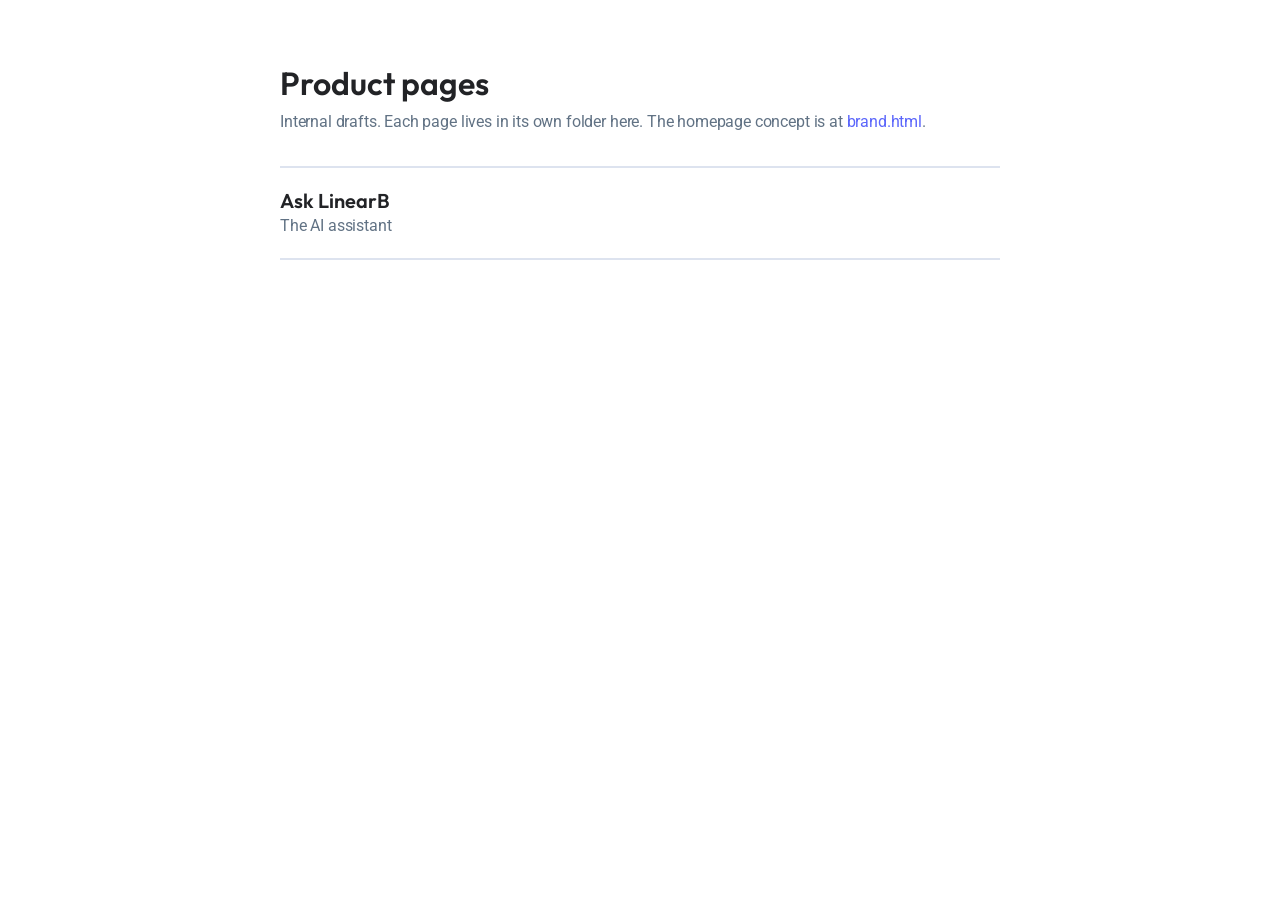
==== products/index.html @ c556dd6c "Product pages move into products/; AI assistant is the first products/index.html lists them. The AI " ====
<!doctype html>
<html lang="en">
<meta charset="utf-8">
<meta name="viewport" content="width=device-width, initial-scale=1">
<meta name="robots" content="noindex, nofollow">
<title>Product pages (internal drafts)</title>
<link rel="preconnect" href="https://fonts.googleapis.com">
<link rel="preconnect" href="https://fonts.gstatic.com" crossorigin>
<link rel="stylesheet" href="https://fonts.googleapis.com/css2?family=Outfit:wght@600&family=Roboto:wght@400;500&display=swap">
<style>
/* Index of the product page concepts. Add a line to the list for each new page folder. */
:root{
  --ground:#ffffff;
  --rule:#dde3ef;   /* Slate 200 */
  --dim:#617284;    /* Slate 500 */
  --ink:#222326;    /* Slate 800 */
  --indigo:#5b66fb; /* Indigo 500 */
  --display:"Outfit","Helvetica Neue",system-ui,sans-serif;
  --sans:"Roboto","Helvetica Neue",system-ui,sans-serif;
}
body{margin:0;background:var(--ground);color:var(--ink);font:400 16px/1.5 var(--sans);letter-spacing:-.01em}
main{max-width:720px;margin:0 auto;padding:64px 16px}
h1{font:600 32px/1.2 var(--display);letter-spacing:0;margin:0 0 8px}
p{color:var(--dim);margin:0 0 32px}
ul{list-style:none;margin:0;padding:0;border-top:2px solid var(--rule)}
li{border-bottom:2px solid var(--rule)}
a{display:block;padding:20px 0;color:inherit;text-decoration:none}
a strong{display:block;font:600 20px/1.3 var(--display);letter-spacing:0}
a span{color:var(--dim)}
a:hover strong,a:focus-visible strong{color:var(--indigo)}
</style>
<main>
  <h1>Product pages</h1>
  <p>Internal drafts. Each page lives in its own folder here. The homepage concept is at <a href="../brand.html" style="display:inline;padding:0;color:var(--indigo)">brand.html</a>.</p>
  <ul>
    <li><a href="ai-assistant/"><strong>Ask LinearB</strong><span>The AI assistant</span></a></li>
  </ul>
</main>
</html>
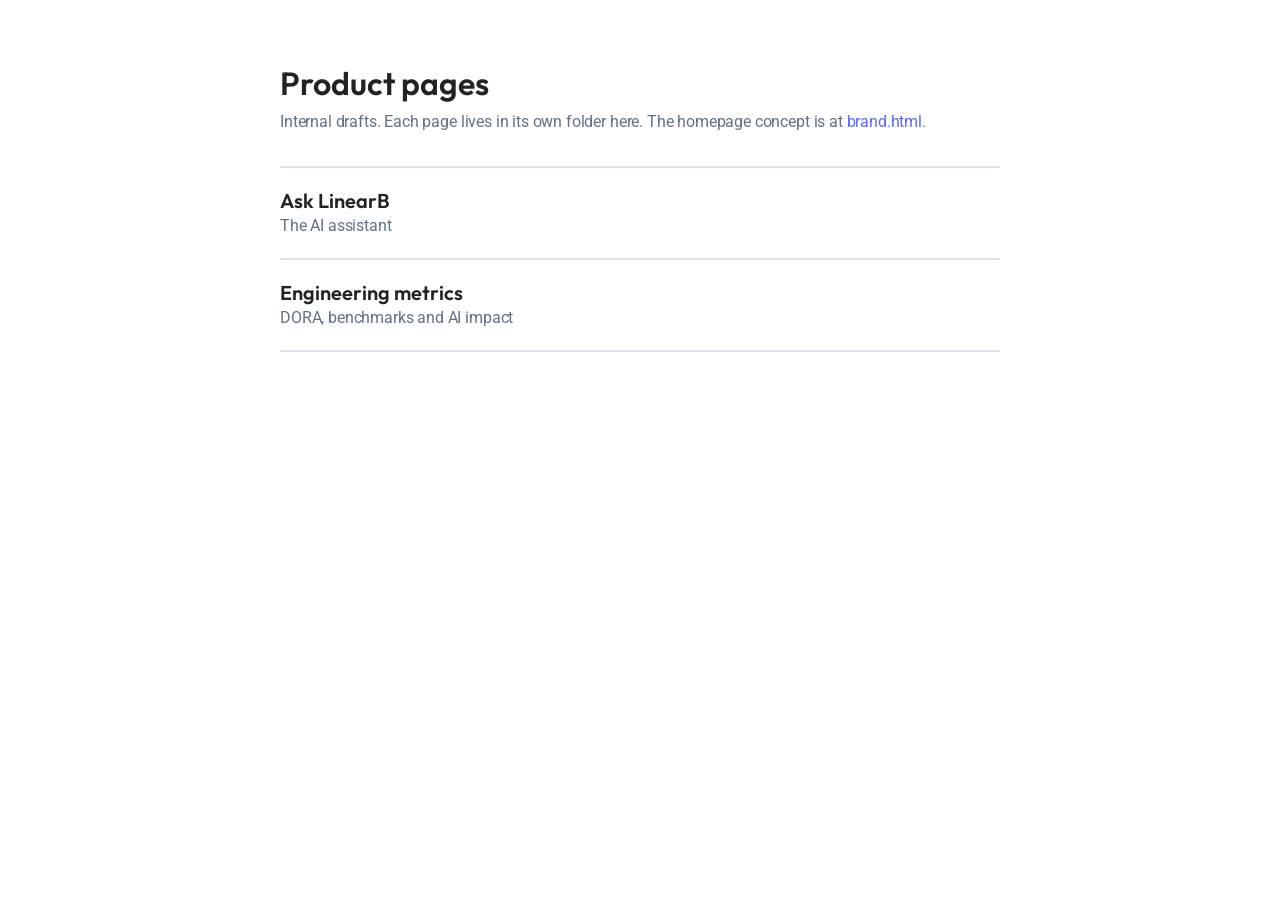
==== commit 6dc1d82b: "Engineering metrics product page, plus handover docs - products/engineering-metrics: the second nav-" ====
--- a/products/index.html
+++ b/products/index.html
@@ -34,6 +34,7 @@
   <p>Internal drafts. Each page lives in its own folder here. The homepage concept is at <a href="../brand.html" style="display:inline;padding:0;color:var(--indigo)">brand.html</a>.</p>
   <ul>
     <li><a href="ai-assistant/"><strong>Ask LinearB</strong><span>The AI assistant</span></a></li>
+    <li><a href="engineering-metrics/"><strong>Engineering metrics</strong><span>DORA, benchmarks and AI impact</span></a></li>
   </ul>
 </main>
 </html>
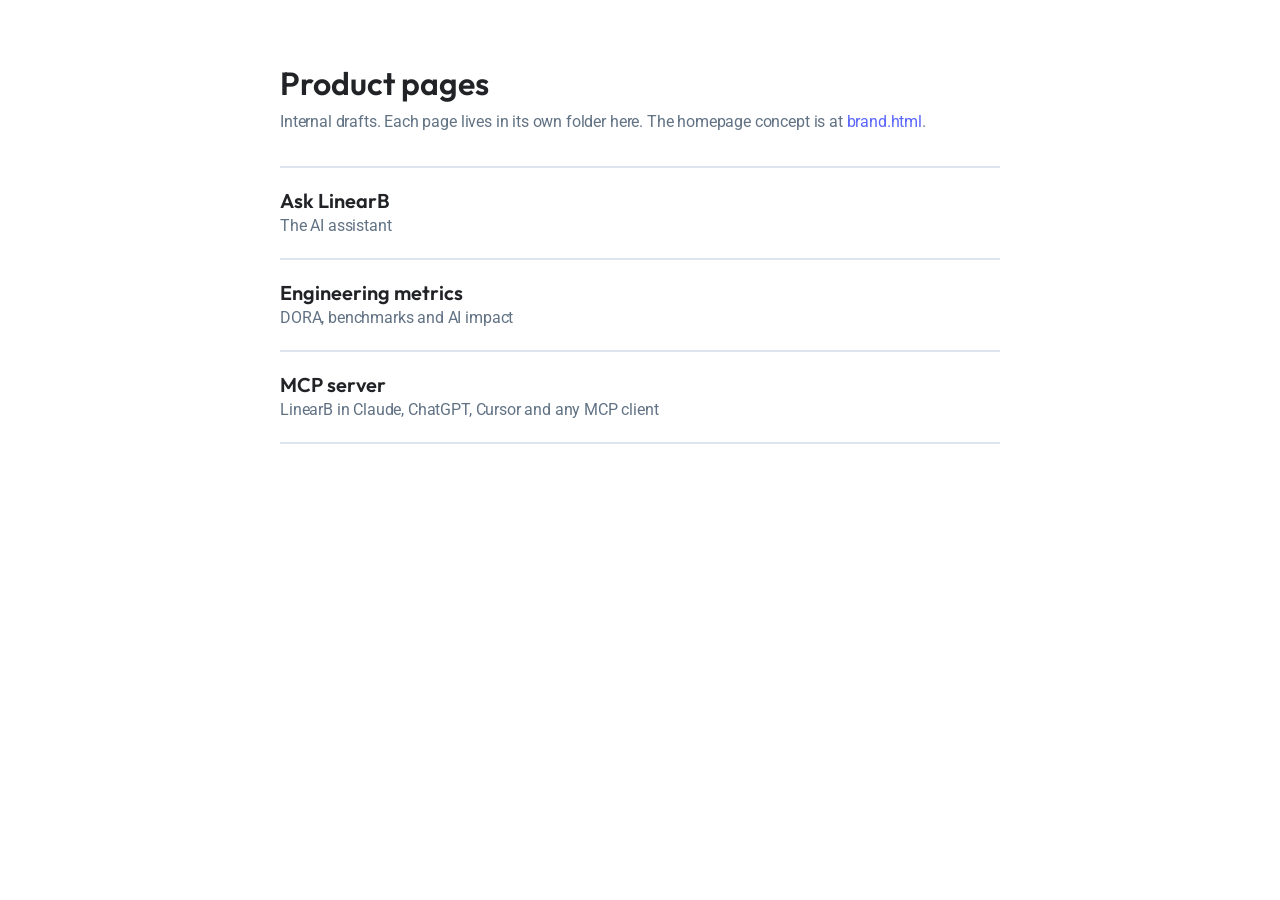
==== commit 750f4c5d: "MCP server product page, plus Plasmic code components - products/mcp-server: the MCP server page for" ====
--- a/products/index.html
+++ b/products/index.html
@@ -35,6 +35,7 @@
   <ul>
     <li><a href="ai-assistant/"><strong>Ask LinearB</strong><span>The AI assistant</span></a></li>
     <li><a href="engineering-metrics/"><strong>Engineering metrics</strong><span>DORA, benchmarks and AI impact</span></a></li>
+    <li><a href="mcp-server/"><strong>MCP server</strong><span>LinearB in Claude, ChatGPT, Cursor and any MCP client</span></a></li>
   </ul>
 </main>
 </html>
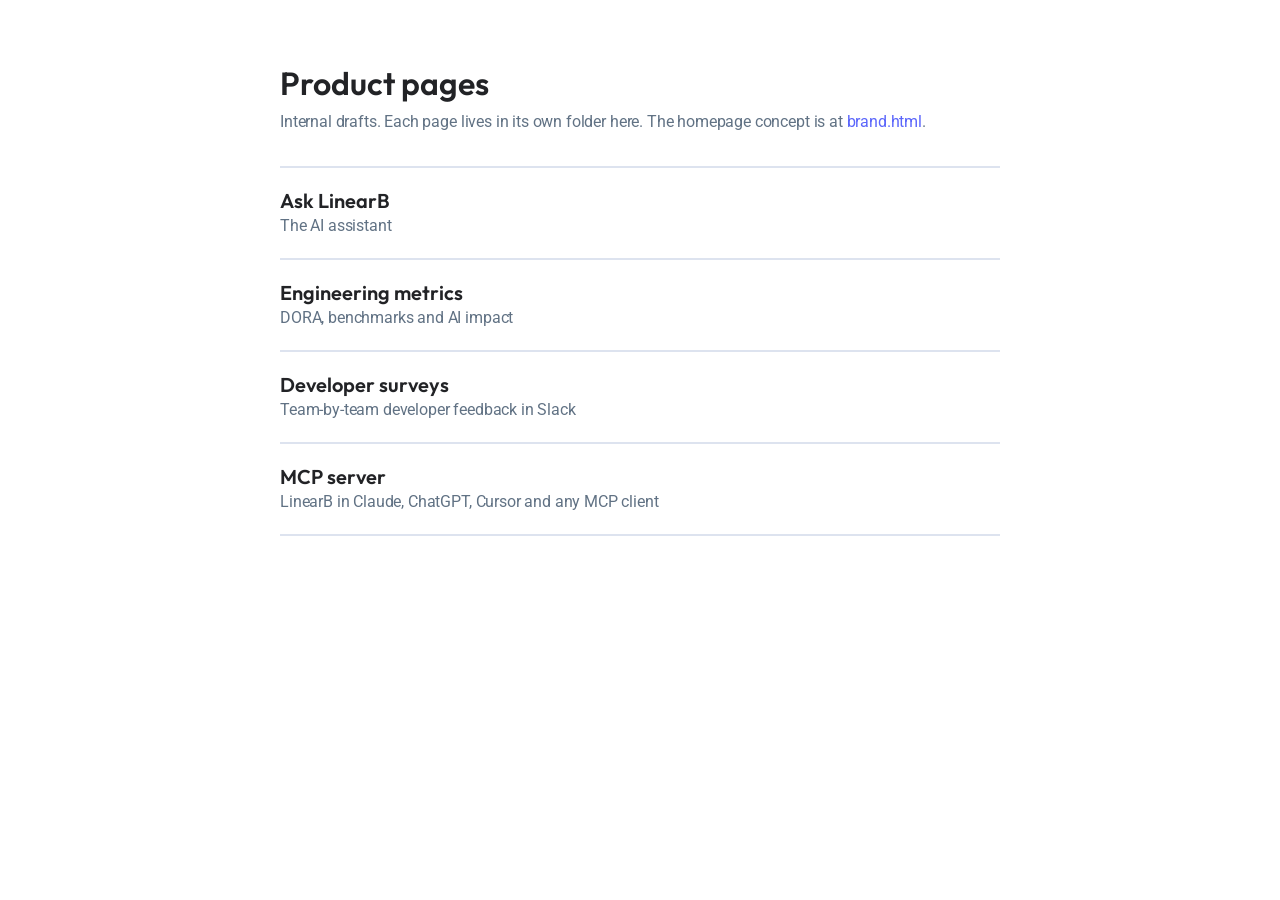
==== commit d4a66edd: "Developer surveys product page, plus handoff for Mike New products/developer-surveys page built from" ====
--- a/products/index.html
+++ b/products/index.html
@@ -35,6 +35,7 @@
   <ul>
     <li><a href="ai-assistant/"><strong>Ask LinearB</strong><span>The AI assistant</span></a></li>
     <li><a href="engineering-metrics/"><strong>Engineering metrics</strong><span>DORA, benchmarks and AI impact</span></a></li>
+    <li><a href="developer-surveys/"><strong>Developer surveys</strong><span>Team-by-team developer feedback in Slack</span></a></li>
     <li><a href="mcp-server/"><strong>MCP server</strong><span>LinearB in Claude, ChatGPT, Cursor and any MCP client</span></a></li>
   </ul>
 </main>
